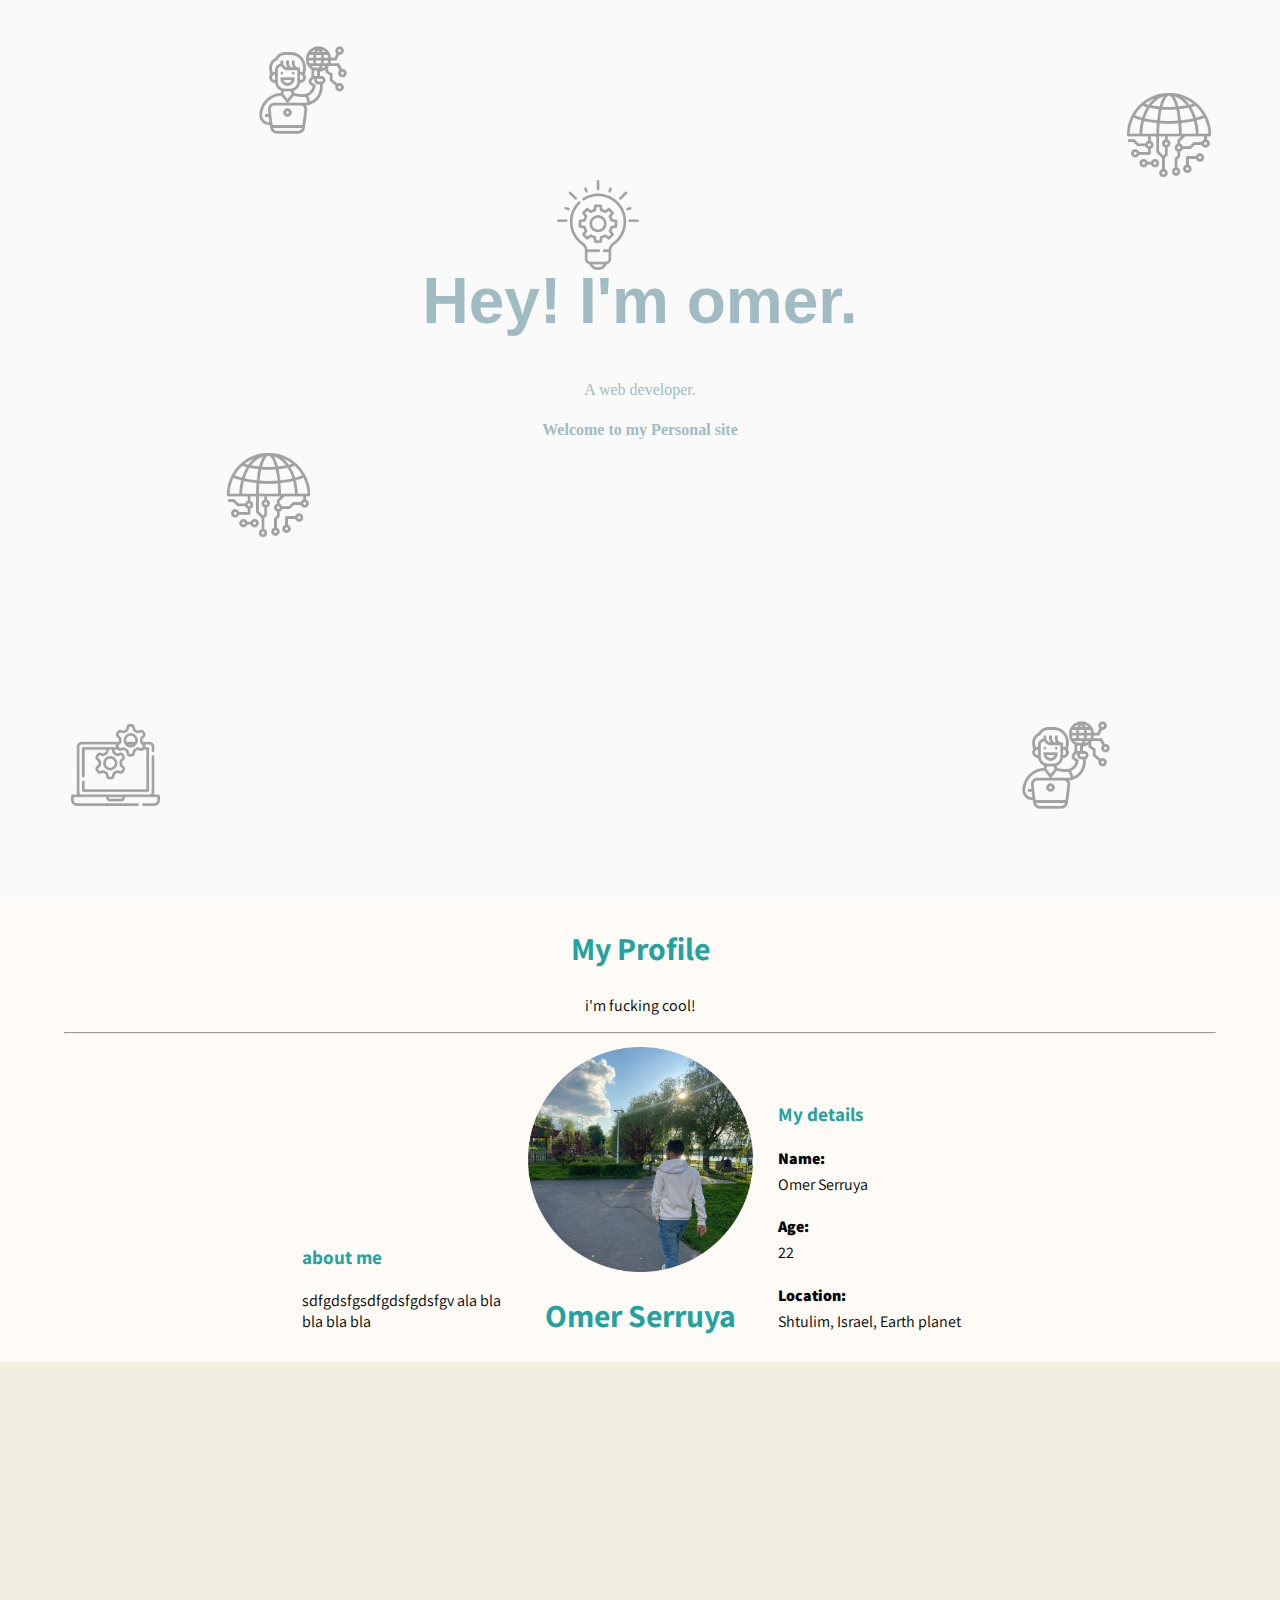
==== index.html @ 5d779fef "Add files via upload" ====
<html lang="he">
<head>
    <meta charset="UTF-8">
    <meta http-equiv="X-UA-Compatible" content="IE=edge">
    <meta name="viewport" content="width=device-width, initial-scale=1.0">
    <meta name="description" content="Omer Serruya; Full-Stack web devoloper. Let me tell about myself a little. You would see here my CV, and some works for impression.">
    <meta name="keywords" content="">
    <title>Omer Serruya's personal CV&works</title>
    <link rel="stylesheet" href="styles.css">
    <link rel="icon" href="icon.png">
    <link href='https://fonts.googleapis.com/css?family=Assistant' rel='stylesheet'>

</head>
<body>

    <div class="iter">
        <img class="icon" style="top:20%; left:15%;" src="icon/1.png">
        <img class="icon" style="top: 80%; right: 30%;" src="icon/2.png">
        <img class="icon" style="top: 10% ;left:45%;" src="icon/3.png">
        <img class="icon" style="top: 5% ;right:30%;" src="icon/4.png">
        <img class="icon" style="top: 50% ;right:40%;" src="icon/3.png">
        <img class="icon" style="top: 80% ;left:15%;" src="icon/4.png">
        <h1 class="wel">Hey! I'm omer.</h1>
        <p>A web developer.</p>
        <h4> Welcome to my Personal site</h4>
    
    </div>
    <div class="containerpro">
    <h2> My Profile</h2>
    <p>i'm fucking cool!</p>
    <hr>
    <div class="col">
        <h3>about me</h3>
        <P>sdfgdsfgsdfgdsfgdsfgv ala bla bla bla bla</P>
    </div>
    <div class="col1">
        
     <img id="profilepic" src="profile-modified.png" alt="Omer's profile image">
     <H1>Omer Serruya</H1>
 
    </div>
    <div class="col">
        <h3>My details</h3>
        <h4><b>Name:</b></h4>
        <p>Omer Serruya</p>
        <h4><b>Age:</b></h4>
        <p>22</p>
        <h4><b>Location:</b></h4>
        <p>Shtulim, Israel, Earth planet</p>
    </div>
</div>
<div class="cv">

</div>
</body>
</html>
---- styles.css ----
/************************ tags style *********************/

body{
    background-color:#fefaf6;
    margin: 0;
    font-family: 'Assistant';
}

 h2{
    color: #22A39F; 
    font-size: 2em;
 }

 h3{
    color: #22A39F; 
    font-size: 1.2em;
 }
 h4{
    font-size: 1em;
    margin-bottom: 0;
}
p{
    margin-top: 5px;
}


 /************************ class style *********************/
 
 .cv{
    background-color: #F3EFE0;
    font-family: "Papyrus", Fantasy;
    color:#A0BCC2 ;
    text-align: center;
    height: 100%;
    }

    .wel{
        font-family: "Bradley Hand ITC", sans-serif;
        font-size:  4em;
        padding-top: 10%;
        color: #A0BCC2; 
    }

    .iter{
        background-color: #fafafa;
        font-family: "Papyrus", Fantasy;
        color:#A0BCC2 ;
        text-align: center;
        height: 100%;
    }

    .containerpro{
        text-align: center;
        margin-left: 5%;
        margin-right: 5%;
    }

    .col{
        width: 200px;
        padding: 5px;
        height: auto;
        text-align: left;
        display: inline-block;
    }
    .col1{
        width: 250px;
        padding: 5px;
        height: auto;
        text-align: center;
        display: inline-block;
        color: #22A39F; 
    }
    .icon{
        display: inline-block;
        position: relative;
        width: 7%;
        height: auto;
    }

    /************************ id selector *********************/

#profilepic{
    width: auto;
    height: 25%;
}
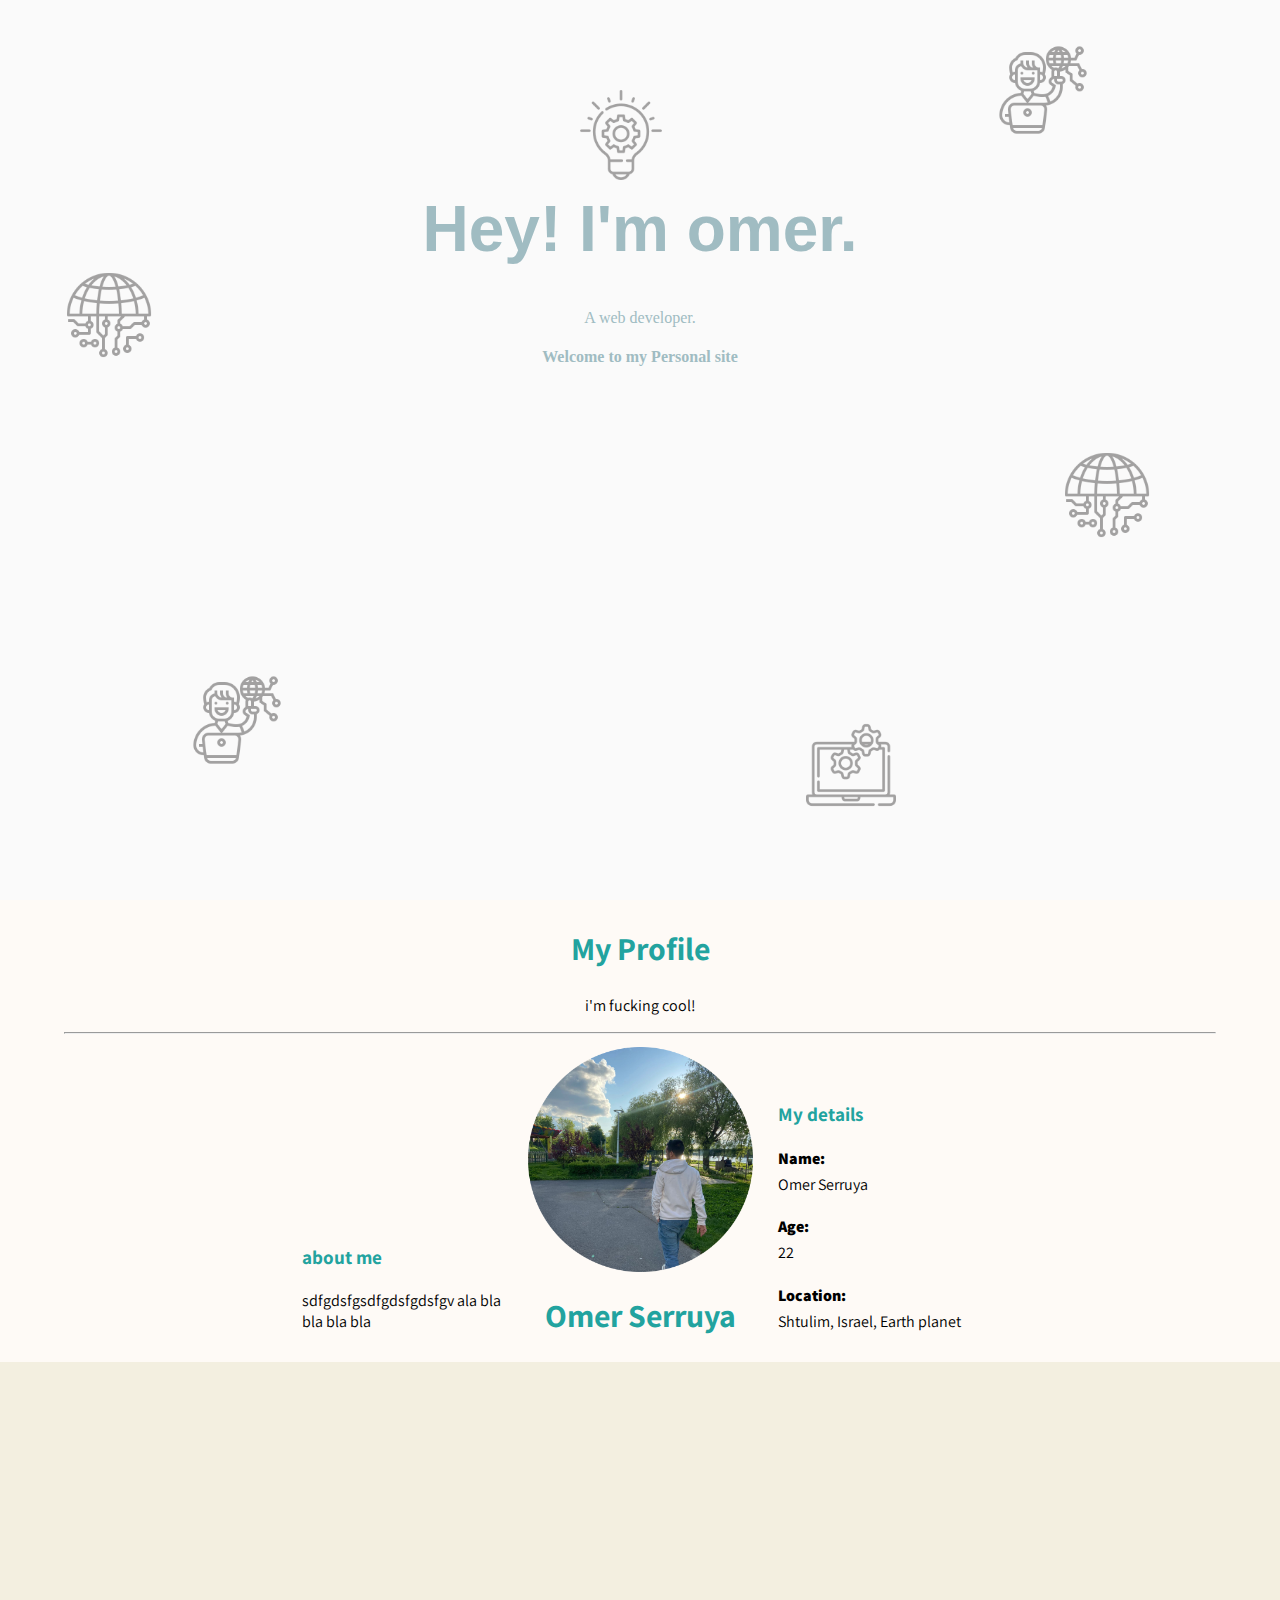
==== commit aa7716d7: "Add files via upload" ====
--- a/index.html
+++ b/index.html
@@ -14,12 +14,12 @@
 <body>
 
     <div class="iter">
-        <img class="icon" style="top:20%; left:15%;" src="icon/1.png">
+        <img class="icon" style="top:10%; left:45%;" src="icon/1.png">
         <img class="icon" style="top: 80%; right: 30%;" src="icon/2.png">
-        <img class="icon" style="top: 10% ;left:45%;" src="icon/3.png">
-        <img class="icon" style="top: 5% ;right:30%;" src="icon/4.png">
-        <img class="icon" style="top: 50% ;right:40%;" src="icon/3.png">
-        <img class="icon" style="top: 80% ;left:15%;" src="icon/4.png">
+        <img class="icon" style="top: 30% ;left:5%;" src="icon/3.png">
+        <img class="icon" style="top: 5% ;right:15%;" src="icon/4.png">
+        <img class="icon" style="top: 50% ;right:10%;" src="icon/3.png">
+        <img class="icon" style="top: 75% ;left:15%;" src="icon/4.png">
         <h1 class="wel">Hey! I'm omer.</h1>
         <p>A web developer.</p>
         <h4> Welcome to my Personal site</h4>
--- a/styles.css
+++ b/styles.css
@@ -37,7 +37,7 @@
     .wel{
         font-family: "Bradley Hand ITC", sans-serif;
         font-size:  4em;
-        padding-top: 10%;
+        padding-top: 15%;
         color: #A0BCC2; 
     }
 
@@ -72,7 +72,7 @@
     }
     .icon{
         display: inline-block;
-        position: relative;
+        position: absolute;
         width: 7%;
         height: auto;
     }
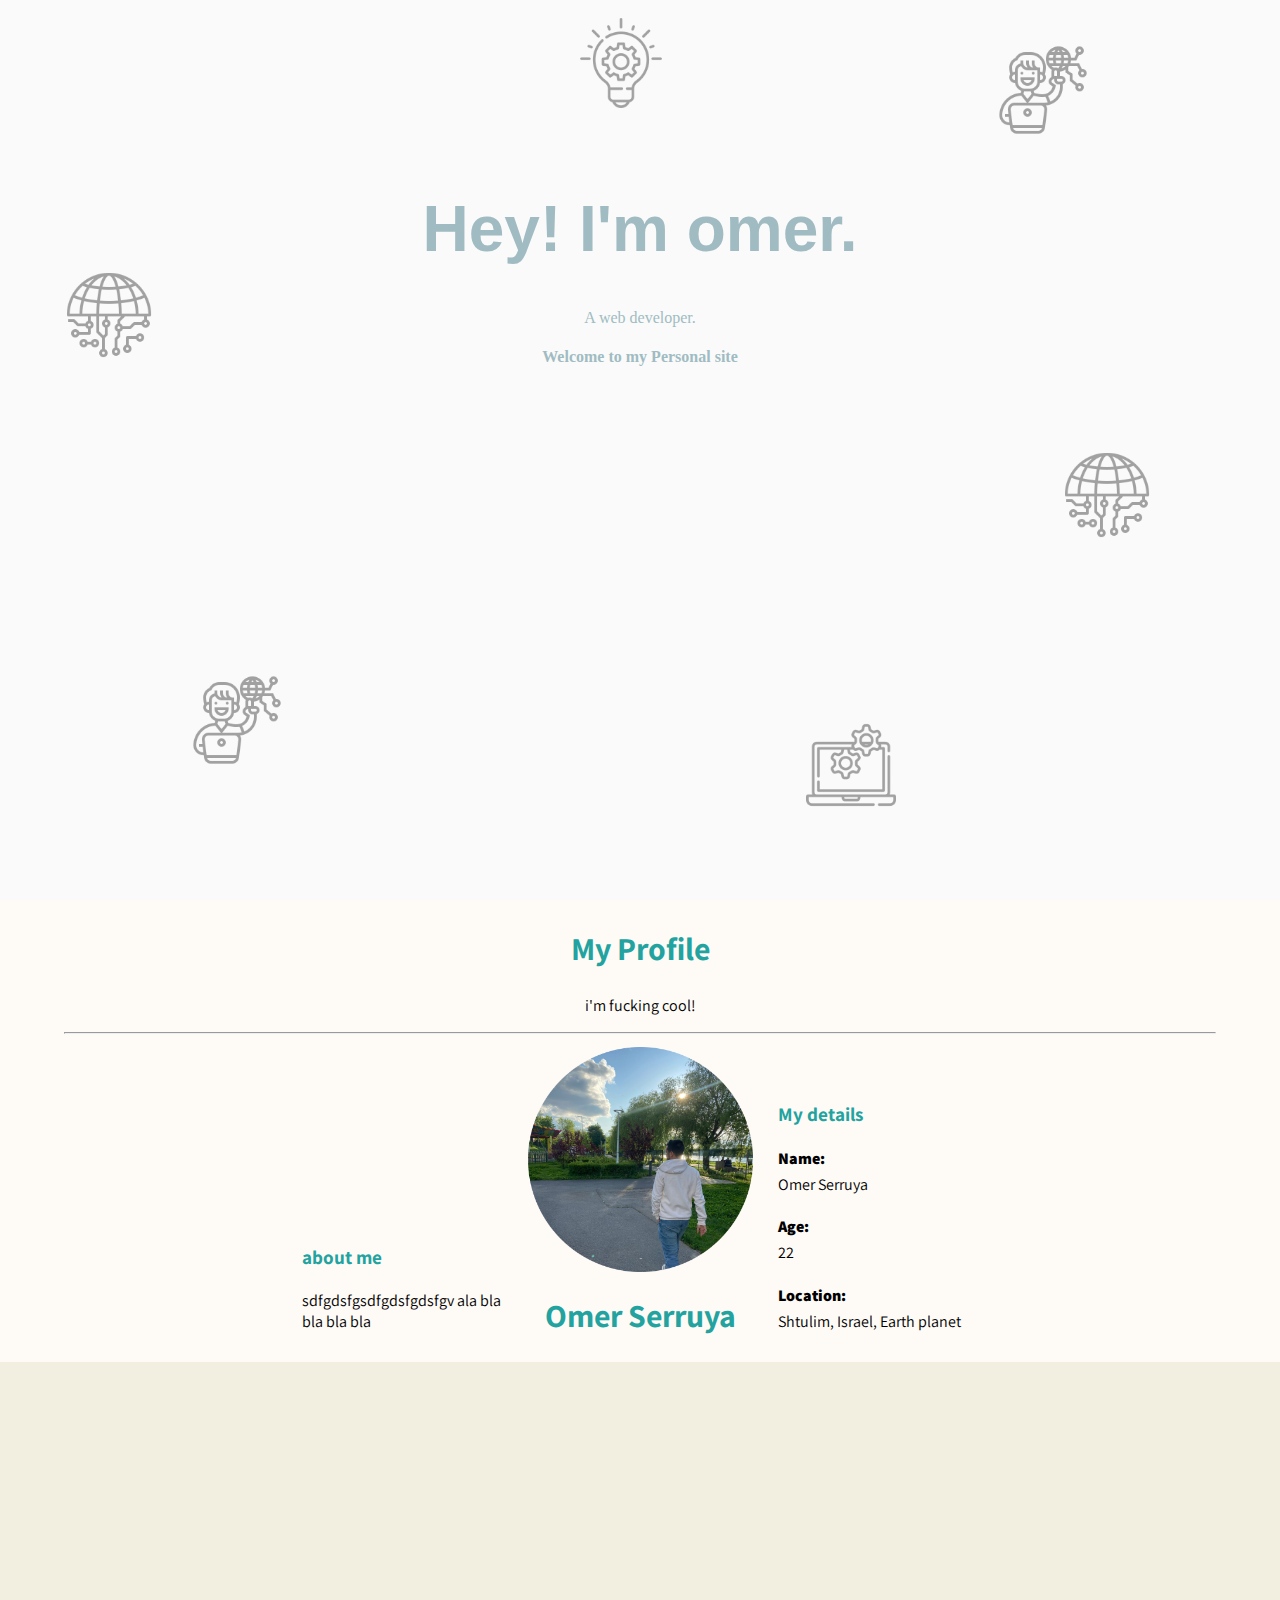
==== commit e8b31483: "Add files via upload" ====
--- a/index.html
+++ b/index.html
@@ -14,7 +14,7 @@
 <body>
 
     <div class="iter">
-        <img class="icon" style="top:10%; left:45%;" src="icon/1.png">
+        <img class="icon" style="top: 2%; left:45%;" src="icon/1.png">
         <img class="icon" style="top: 80%; right: 30%;" src="icon/2.png">
         <img class="icon" style="top: 30% ;left:5%;" src="icon/3.png">
         <img class="icon" style="top: 5% ;right:15%;" src="icon/4.png">
--- a/styles.css
+++ b/styles.css
@@ -75,6 +75,7 @@
         position: absolute;
         width: 7%;
         height: auto;
+        min-width: 45px;
     }
 
     /************************ id selector *********************/
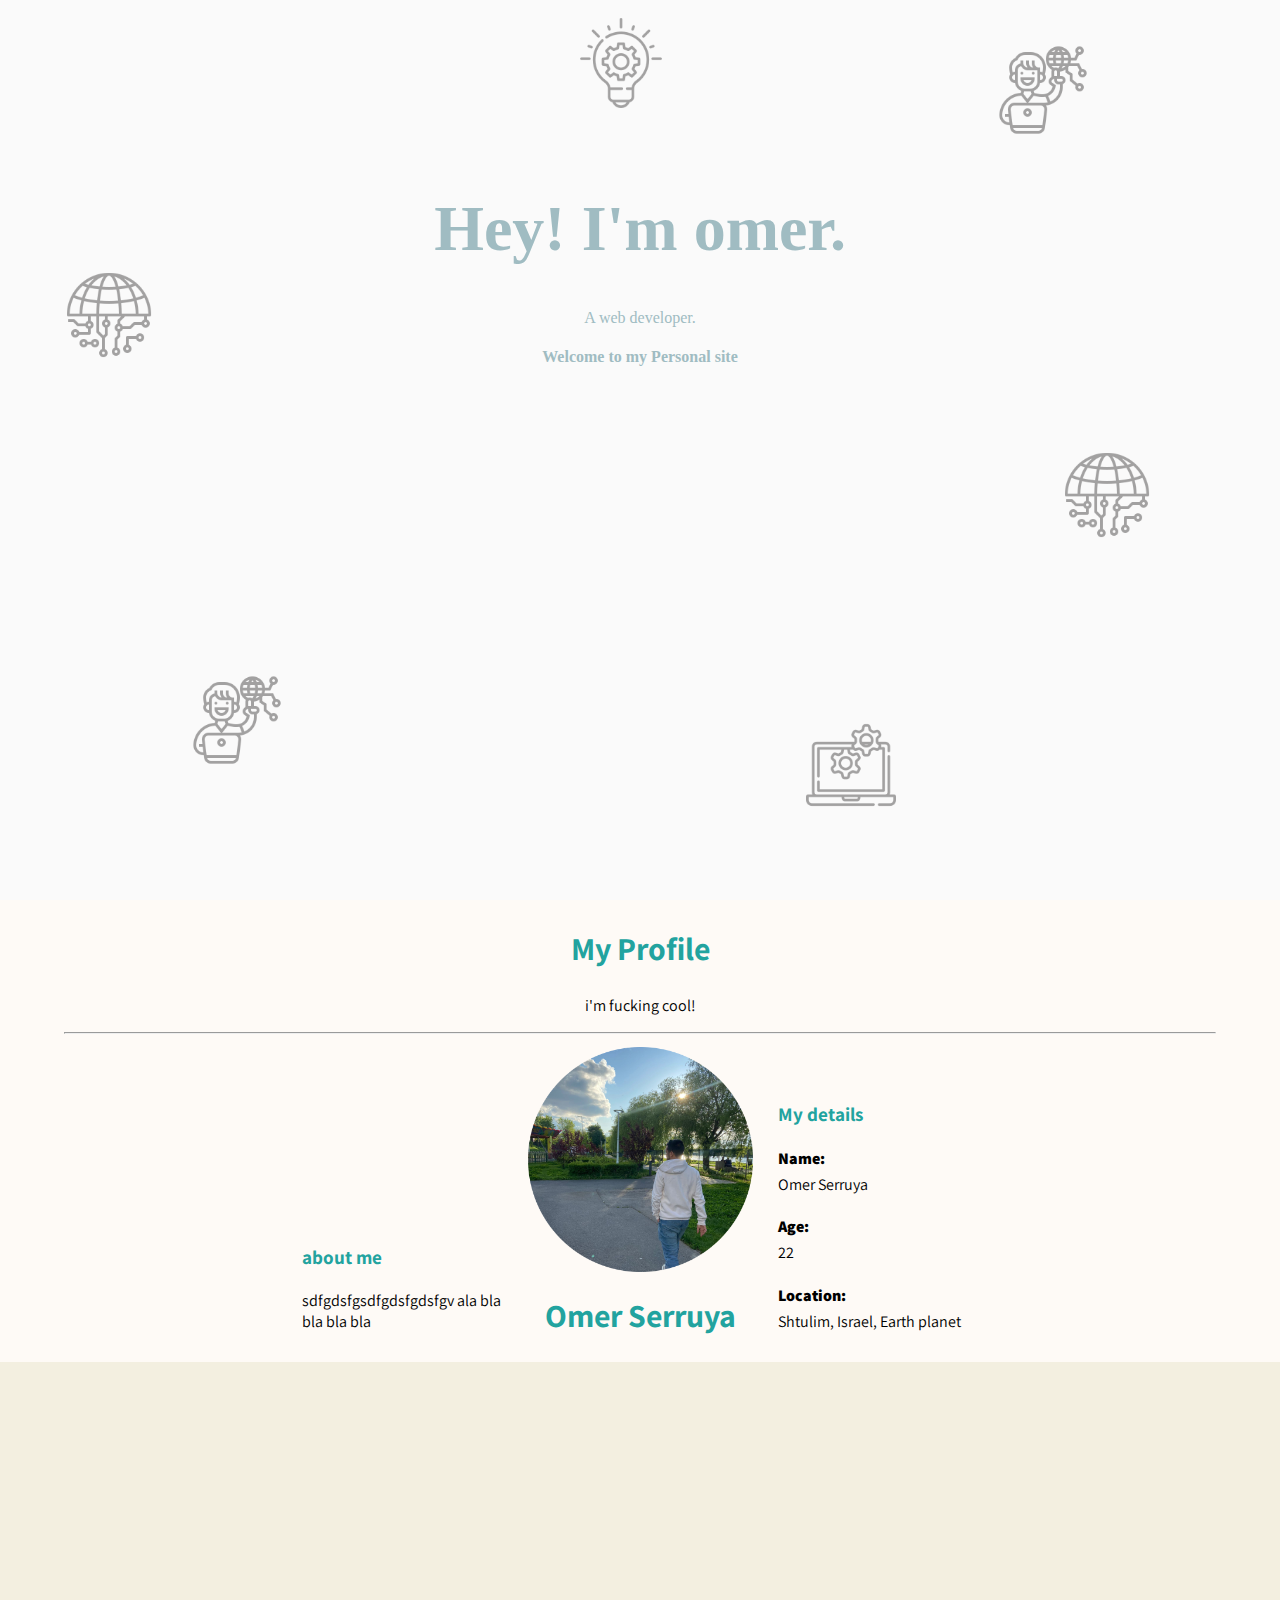
==== commit 6e408fb2: "Add files via upload" ====
--- a/index.html
+++ b/index.html
@@ -7,7 +7,7 @@
     <meta name="keywords" content="">
     <title>Omer Serruya's personal CV&works</title>
     <link rel="stylesheet" href="styles.css">
-    <link rel="icon" href="icon.png">
+    <link rel="icon" href="icon.png" type="image/x-icon">
     <link href='https://fonts.googleapis.com/css?family=Assistant' rel='stylesheet'>
 
 </head>
--- a/styles.css
+++ b/styles.css
@@ -35,7 +35,7 @@
     }
 
     .wel{
-        font-family: "Bradley Hand ITC", sans-serif;
+        font-family: Bradley Hand ITC;
         font-size:  4em;
         padding-top: 15%;
         color: #A0BCC2; 
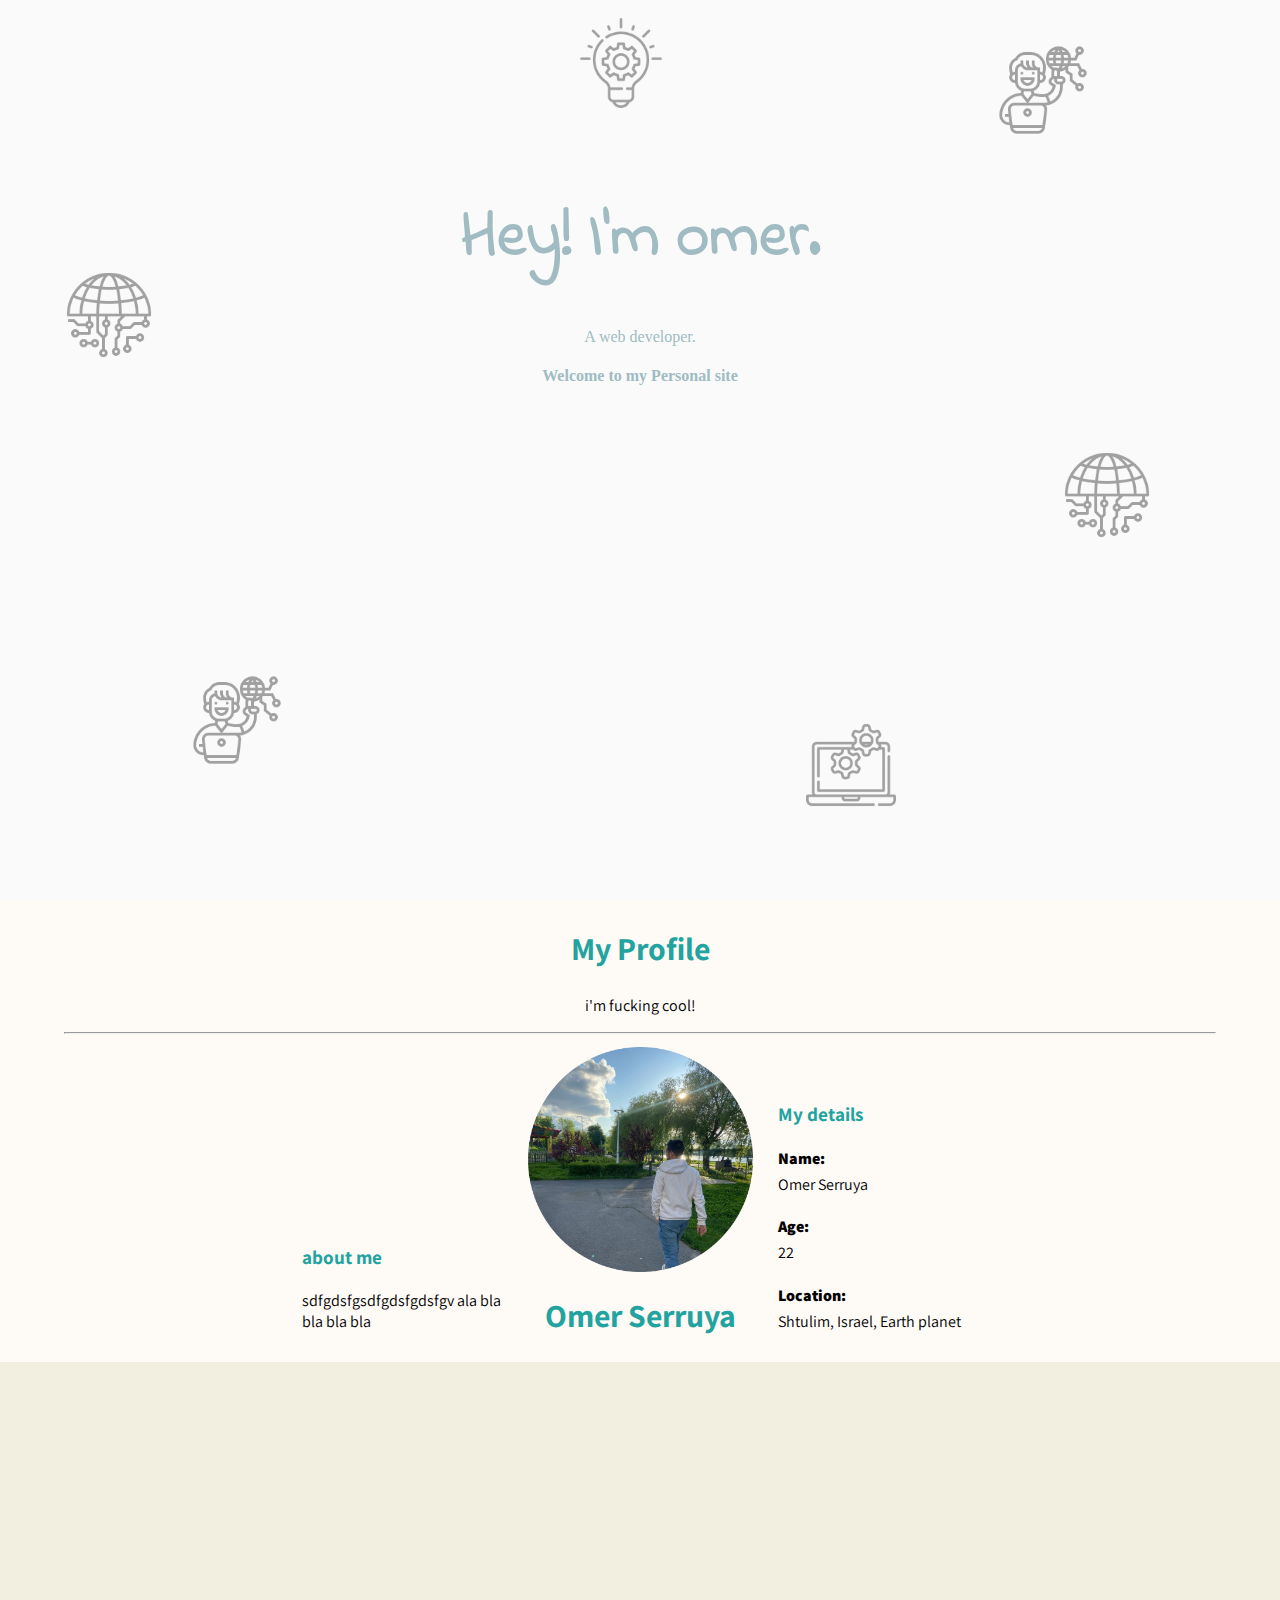
==== commit ed2f822d: "Add files via upload" ====
--- a/index.html
+++ b/index.html
@@ -9,6 +9,8 @@
     <link rel="stylesheet" href="styles.css">
     <link rel="icon" href="icon.png" type="image/x-icon">
     <link href='https://fonts.googleapis.com/css?family=Assistant' rel='stylesheet'>
+    <link href='https://fonts.googleapis.com/css?family=Indie Flower' rel='stylesheet'>
+
 
 </head>
 <body>
--- a/styles.css
+++ b/styles.css
@@ -35,7 +35,7 @@
     }
 
     .wel{
-        font-family: Bradley Hand ITC;
+        font-family: Indie Flower;
         font-size:  4em;
         padding-top: 15%;
         color: #A0BCC2; 
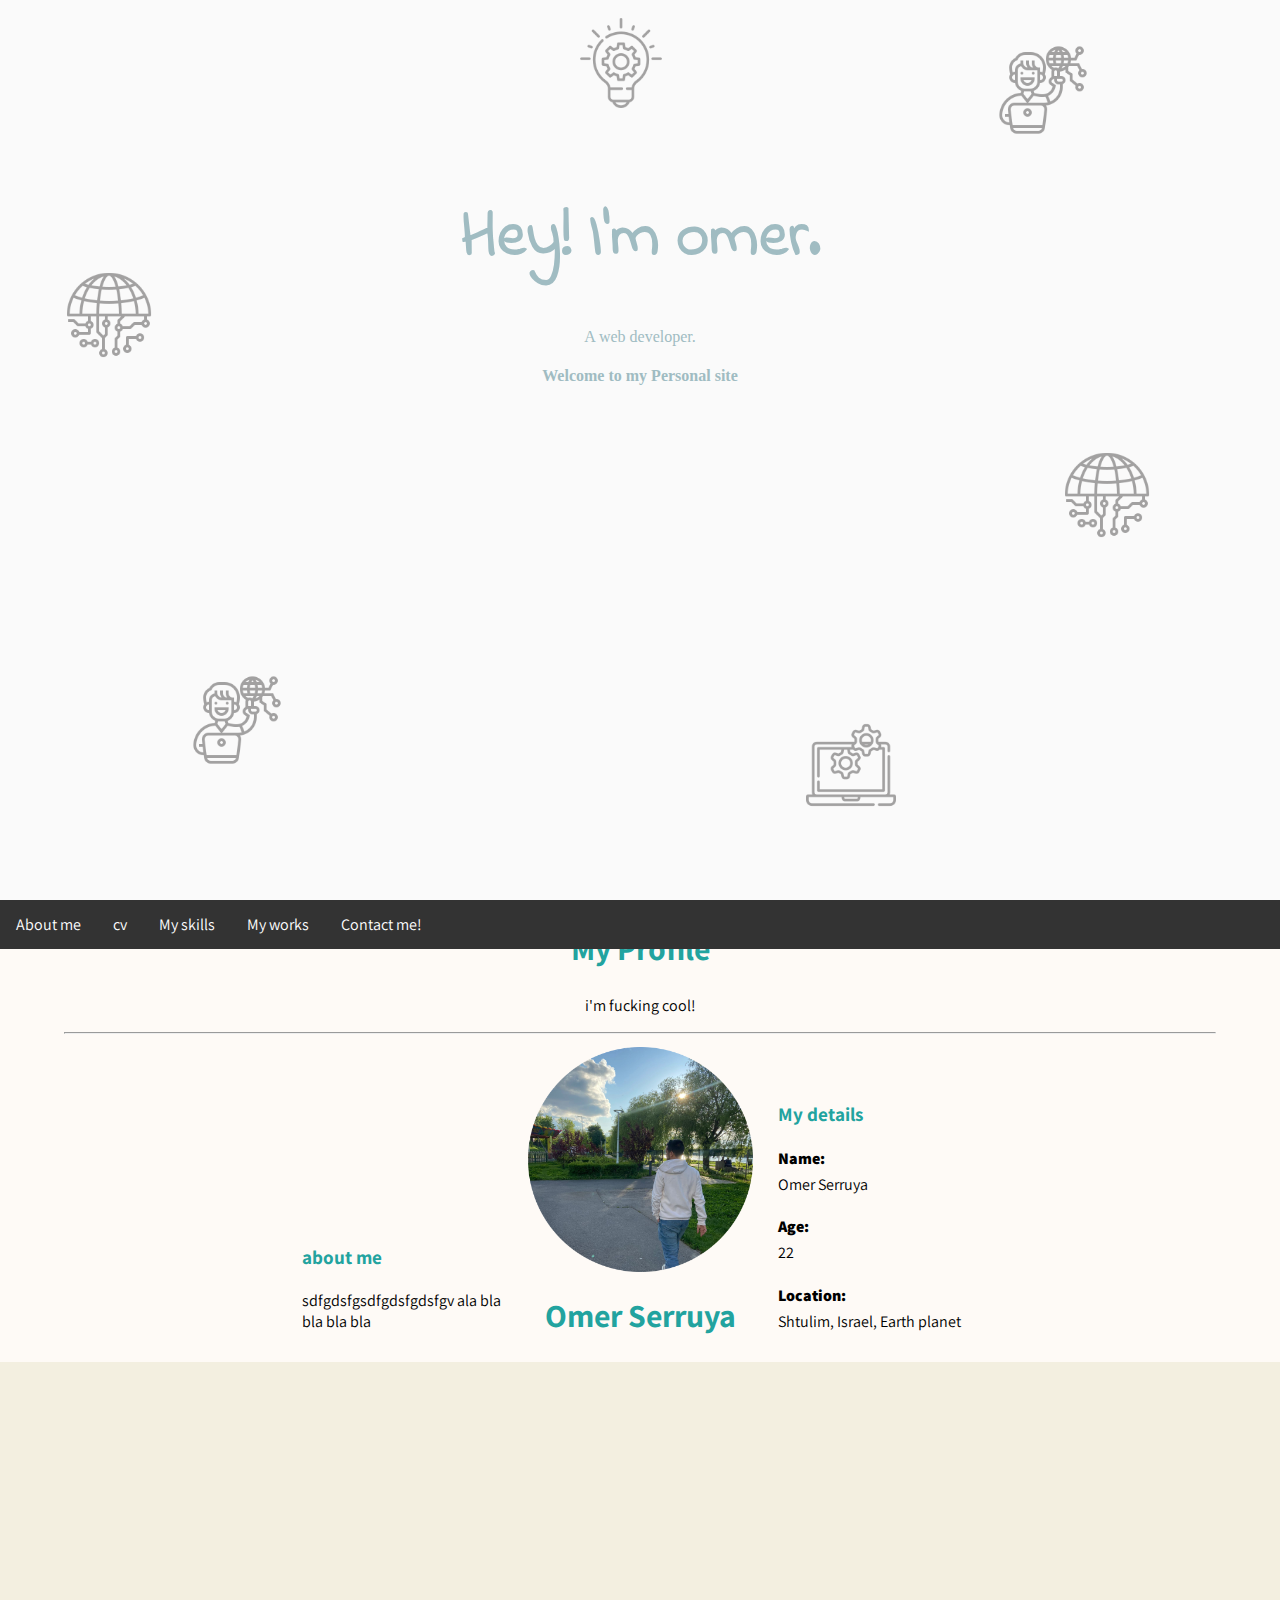
==== commit 605dd01d: "upgrade" ====
--- a/index.html
+++ b/index.html
@@ -9,11 +9,23 @@
     <link rel="stylesheet" href="styles.css">
     <link rel="icon" href="icon.png" type="image/x-icon">
     <link href='https://fonts.googleapis.com/css?family=Assistant' rel='stylesheet'>
-    <link href='https://fonts.googleapis.com/css?family=Indie Flower' rel='stylesheet'>
+    <link rel="preconnect" href="https://fonts.googleapis.com">
+    <link rel="preconnect" href="https://fonts.gstatic.com" crossorigin>
+    <link href="https://fonts.googleapis.com/css2?family=Indie+Flower&display=swap" rel="stylesheet">
+
 
 
 </head>
 <body>
+<div class="navdiv">
+        <ul class="nav">
+            <li class="navbar"><a class="nava" href="#about">About me</a></li>
+            <li class="navbar"><a class="nava" href="#cv">cv</a></li>
+            <li class="navbar"><a class="nava" href="#skils">My skills</a></li>
+            <li class="navbar"><a class="nava" href="#works">My works</a></li>
+            <li class="navbar"><a class="nava" href="#contact">Contact me!</a></li>
+        </ul>
+    </div>
 
     <div class="iter">
         <img class="icon" style="top: 2%; left:45%;" src="icon/1.png">
@@ -27,7 +39,10 @@
         <h4> Welcome to my Personal site</h4>
     
     </div>
-    <div class="containerpro">
+
+    
+
+    <div id="about" class="containerpro">
     <h2> My Profile</h2>
     <p>i'm fucking cool!</p>
     <hr>
@@ -51,7 +66,7 @@
         <p>Shtulim, Israel, Earth planet</p>
     </div>
 </div>
-<div class="cv">
+<div id="cv" class="cv">
 
 </div>
 </body>
--- a/styles.css
+++ b/styles.css
@@ -35,7 +35,7 @@
     }
 
     .wel{
-        font-family: Indie Flower;
+        font-family: 'Indie Flower', cursive;
         font-size:  4em;
         padding-top: 15%;
         color: #A0BCC2; 
@@ -78,6 +78,36 @@
         min-width: 45px;
     }
 
+    .navdiv{
+        position: fixed;
+        top: 100%;
+        width: 100%;
+    }
+
+    .nav{
+        list-style-type: none;
+        margin: 0;
+        padding: 0;
+        overflow: hidden;
+        background-color: #333 ;
+    }
+
+    .navbar{
+        float: left;
+        }
+
+    .nava{
+        display: block;
+        color: white;
+        text-align: center;
+        padding: 14px 16px;
+        text-decoration: none; 
+    }
+
+    .nava:hover{
+        background-color: #111;
+    }
+
     /************************ id selector *********************/
 
 #profilepic{
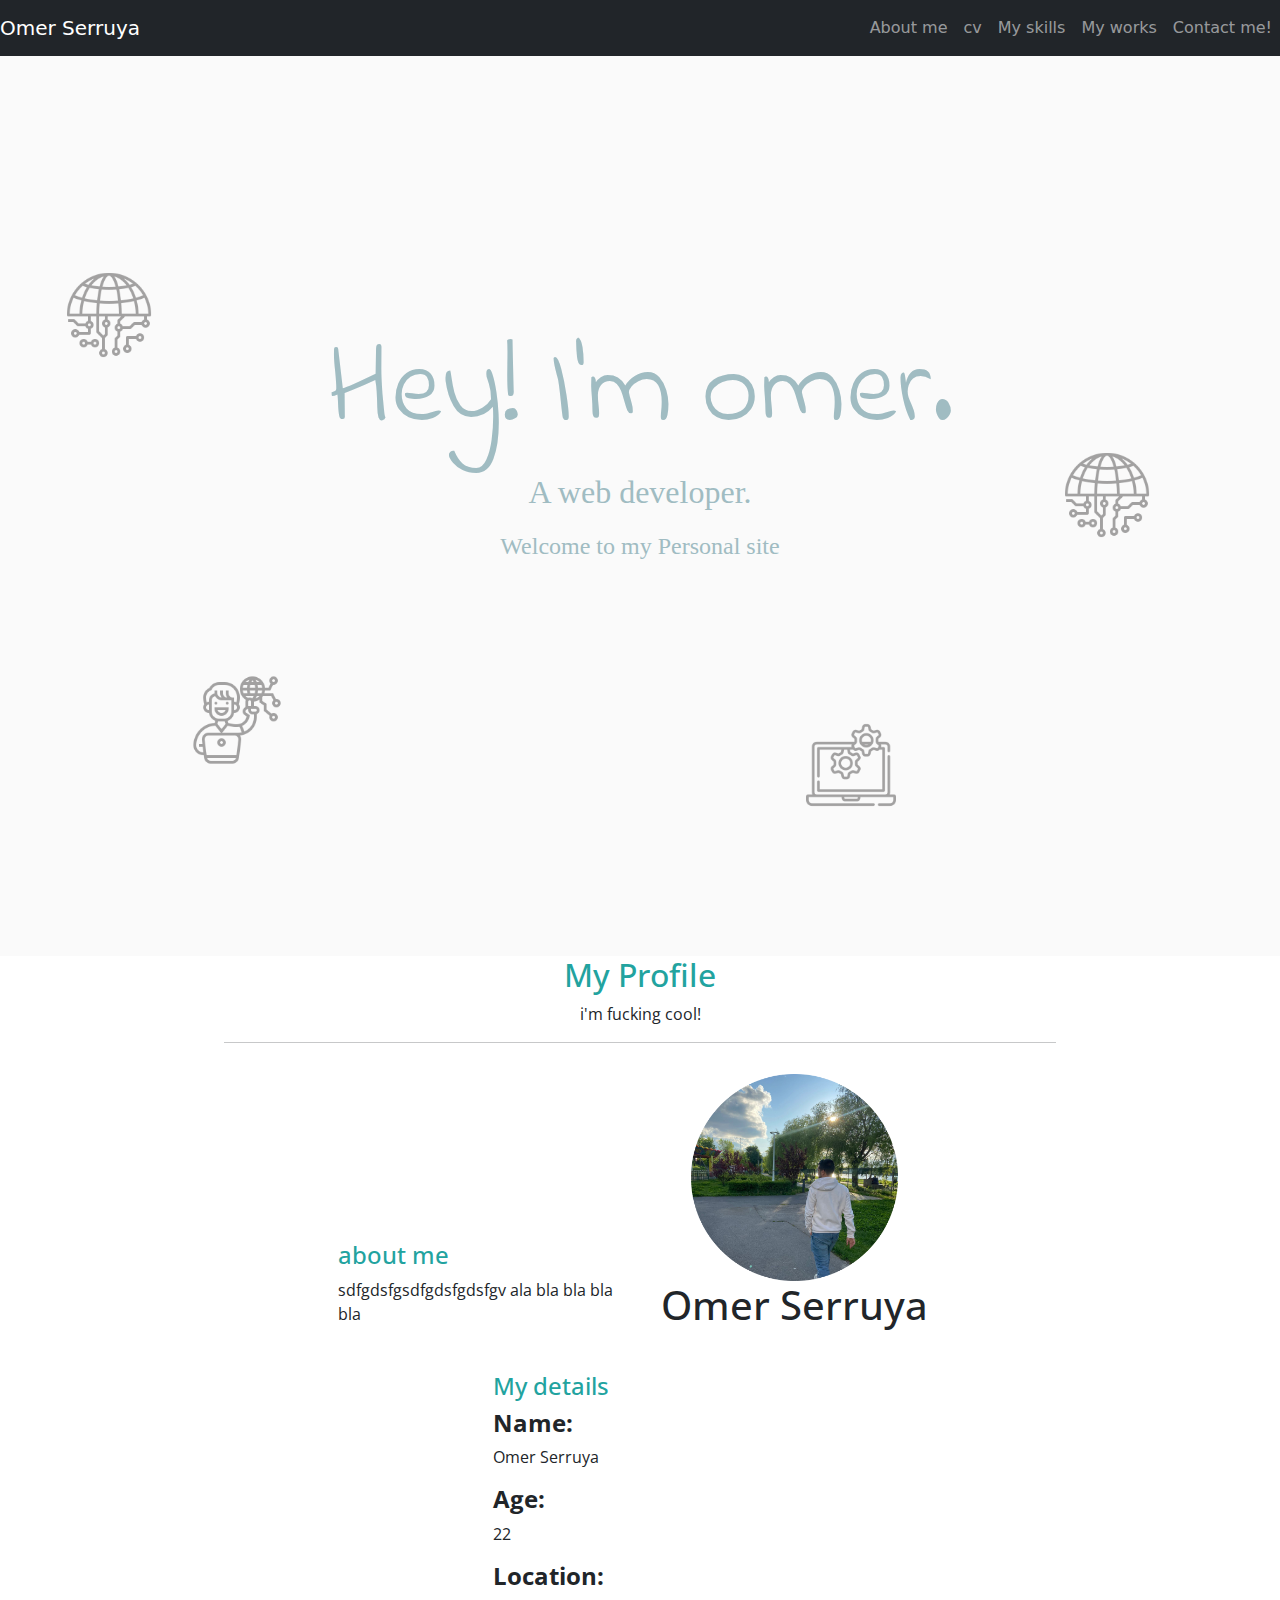
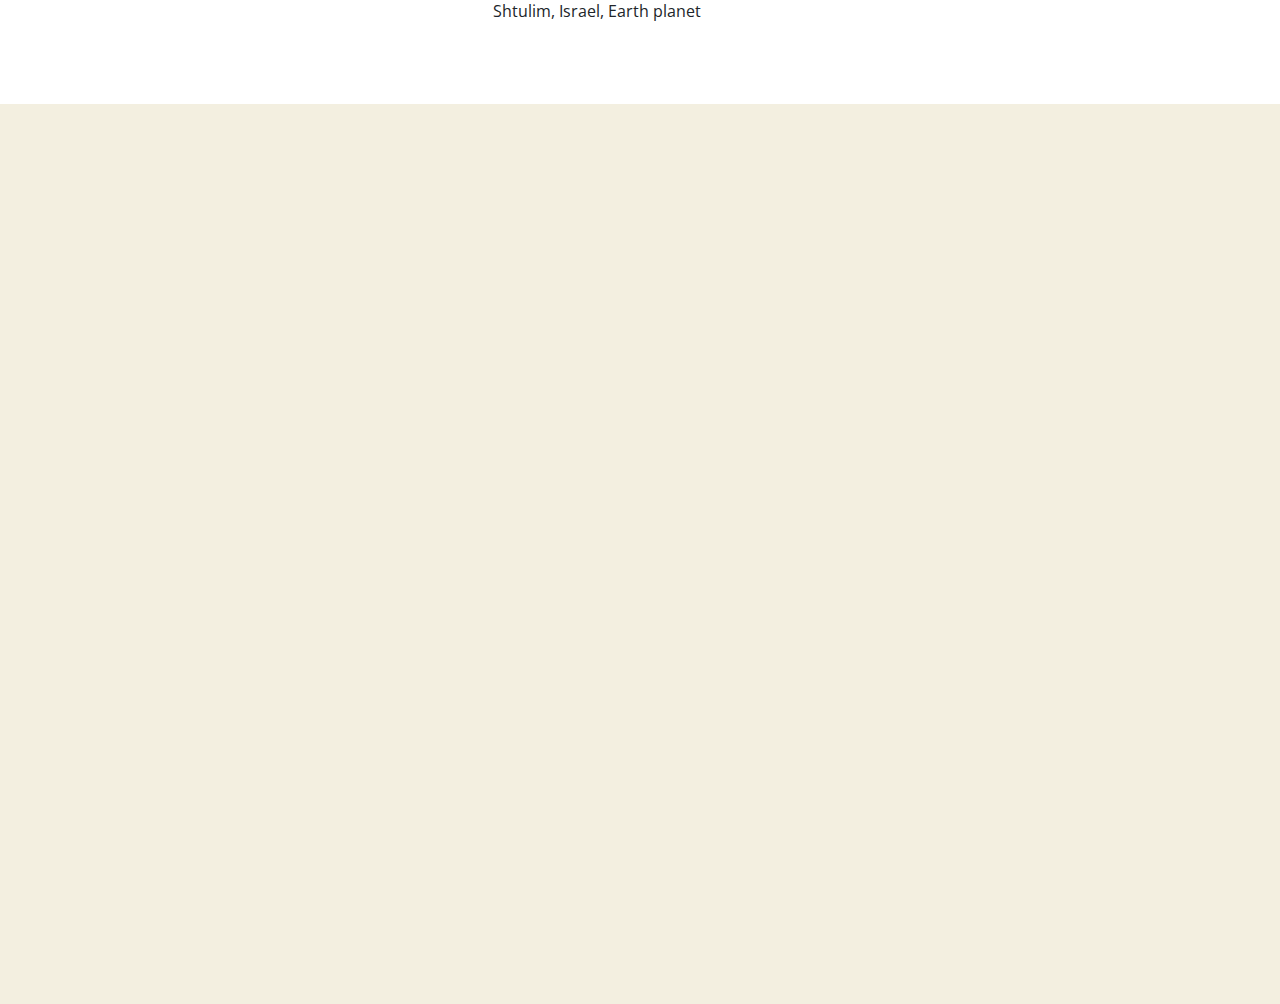
==== commit dd4c92c6: "Add files via upload" ====
--- a/index.html
+++ b/index.html
@@ -1,73 +1,96 @@
+<!DOCTYPE html>
 <html lang="he">
 <head>
     <meta charset="UTF-8">
     <meta http-equiv="X-UA-Compatible" content="IE=edge">
+
     <meta name="viewport" content="width=device-width, initial-scale=1.0">
     <meta name="description" content="Omer Serruya; Full-Stack web devoloper. Let me tell about myself a little. You would see here my CV, and some works for impression.">
     <meta name="keywords" content="">
-    <title>Omer Serruya's personal CV&works</title>
-    <link rel="stylesheet" href="styles.css">
-    <link rel="icon" href="icon.png" type="image/x-icon">
+    <title>Omer Serruya's personal CV&Projects</title>
+
+    <link rel="stylesheet" href="style/stylesheet.css">
+    <link rel="icon" href="logo/logo.png" type="image/x-icon">
     <link href='https://fonts.googleapis.com/css?family=Assistant' rel='stylesheet'>
     <link rel="preconnect" href="https://fonts.googleapis.com">
     <link rel="preconnect" href="https://fonts.gstatic.com" crossorigin>
     <link href="https://fonts.googleapis.com/css2?family=Indie+Flower&display=swap" rel="stylesheet">
+    <link href="http://fonts.googleapis.com/css?family=Open+Sans:300,600,700" rel="stylesheet" type="text/css">
+    <link rel="stylesheet" href="https://cdn.jsdelivr.net/npm/bootstrap@5.2.0-beta1/dist/css/bootstrap.min.css
+    ">
+</head>
 
+<body>
+    <nav class="navbar navbar-expand-md navbar-dark bg-dark ">
+        <a class="navbar-brand">Omer Serruya</a>
+        <button class="navbar-toggler" type="button" data-bs-toggle="collapse" data-bs-target="#navbarTogglerDemo01" aria-controls="navbarTogglerDemo01" aria-expanded="false" aria-label="Toggle navigation">
+            <span class="navbar-toggler-icon"></span>
+        </button>
+        <div class="collapse navbar-collapse">
+            <ul class="navbar-nav ms-auto">
+                <li class="nav-item"><a class="nav-link" href="#about">About me</a></li>
+                <li class="nav-item"><a class="nav-link" href="#cv">cv</a></li>
+                <li class="nav-item"><a class="nav-link" href="#skils">My skills</a></li>
+                <li class="nav-item"><a class="nav-link" href="#works">My works</a></li>
+                <li class="nav-item"><a class="nav-link" href="#contact">Contact me!</a></li>
+            </ul>
+        </div>
+    </nav>
 
+    <div class="introstyle" id="intro" >
+        <img class="icon" style="top: 80%; right: 30%;" src="icons/2.png">
+        <img class="icon" style="top: 30% ;left:5%;" src="icons/3.png">
+        <img class="icon" style="top: 50% ;right:10%;" src="icons/3.png">
+        <img class="icon" style="top: 75% ;left:15%;" src="icons/4.png">
 
-</head>
-<body>
-<div class="navdiv">
-        <ul class="nav">
-            <li class="navbar"><a class="nava" href="#about">About me</a></li>
-            <li class="navbar"><a class="nava" href="#cv">cv</a></li>
-            <li class="navbar"><a class="nava" href="#skils">My skills</a></li>
-            <li class="navbar"><a class="nava" href="#works">My works</a></li>
-            <li class="navbar"><a class="nava" href="#contact">Contact me!</a></li>
-        </ul>
+        <div class="intext">
+            <h1>Hey! I'm omer.</h1>
+            <p>A web developer.</p>
+            <h4> Welcome to my Personal site</h4>  
+        </div>
+        
     </div>
 
-    <div class="iter">
-        <img class="icon" style="top: 2%; left:45%;" src="icon/1.png">
-        <img class="icon" style="top: 80%; right: 30%;" src="icon/2.png">
-        <img class="icon" style="top: 30% ;left:5%;" src="icon/3.png">
-        <img class="icon" style="top: 5% ;right:15%;" src="icon/4.png">
-        <img class="icon" style="top: 50% ;right:10%;" src="icon/3.png">
-        <img class="icon" style="top: 75% ;left:15%;" src="icon/4.png">
-        <h1 class="wel">Hey! I'm omer.</h1>
-        <p>A web developer.</p>
-        <h4> Welcome to my Personal site</h4>
-    
+    <div class="aboutstyle" id="about">
+        <h2> My Profile</h2>
+        <p>i'm fucking cool!</p>
+        <hr>
+        <div class="col">
+            <h3>about me</h3>
+            <P>sdfgdsfgsdfgdsfgdsfgv ala bla bla bla bla</P>
+        </div>
+        <div class="col">
+            
+         <img class="profilepic" src="profile/profile.png" alt="Omer's profile image">
+         <H1  style="text-align: center;">Omer Serruya</H1>
+     
+        </div>
+        <div class="col">
+            <h3>My details</h3>
+            <h4><b>Name:</b></h4>
+            <p>Omer Serruya</p>
+            <h4><b>Age:</b></h4>
+            <p>22</p>
+            <h4><b>Location:</b></h4>
+            <p>Shtulim, Israel, Earth planet</p>
+        </div>
+
     </div>
 
+    <div class="cvstyle" id="cv">
+
+    </div>
     
+    <div class="projectsstyle" id="projects">
 
-    <div id="about" class="containerpro">
-    <h2> My Profile</h2>
-    <p>i'm fucking cool!</p>
-    <hr>
-    <div class="col">
-        <h3>about me</h3>
-        <P>sdfgdsfgsdfgdsfgdsfgv ala bla bla bla bla</P>
     </div>
-    <div class="col1">
-        
-     <img id="profilepic" src="profile-modified.png" alt="Omer's profile image">
-     <H1>Omer Serruya</H1>
- 
+
+    <div class="contactstyle" id="contact">
+
     </div>
-    <div class="col">
-        <h3>My details</h3>
-        <h4><b>Name:</b></h4>
-        <p>Omer Serruya</p>
-        <h4><b>Age:</b></h4>
-        <p>22</p>
-        <h4><b>Location:</b></h4>
-        <p>Shtulim, Israel, Earth planet</p>
+
+    <div class="copyright" id="CR">
+
     </div>
-</div>
-<div id="cv" class="cv">
-
-</div>
 </body>
-</html>
+</html>--- a/style/stylesheet.css
+++ b/style/stylesheet.css
@@ -0,0 +1,81 @@
+/************************ tags style *********************/
+html,body{
+    margin:0;
+    padding:0;
+    height:100%
+}
+
+/************************ class style *********************/
+.introstyle{
+    background-color: #fafafa;
+    height: 100%; 
+
+}
+
+.intext{
+    margin: auto;
+    padding-top: 30vh ;
+    font-family: "Papyrus", Fantasy;
+    color:#A0BCC2 ;
+    width: 50%;
+    min-width: 700px;
+    text-align: center;
+    font-size: 2rem;
+}
+
+.intext h1{
+    font-family: 'Indie Flower', cursive;
+    margin-top: 0;
+    font-size: 7rem;
+}
+
+.icon{
+    display: inline-block;
+    position: absolute;
+    width: 7%;
+    height: auto;
+    min-width: 45px;
+}
+
+.aboutstyle{
+    text-align: center;
+    margin: auto;
+    font-family: 'Open Sans', sans-serif !important;
+    width: 65%;
+    min-width: 600px;
+    padding-bottom: 50px;
+}
+
+.profilepic{
+    width: 70%;
+    margin: auto;
+    display: block;
+}
+
+.col{
+    width: 30%;
+    min-width: 305px;
+    padding:15px 5px;
+    height: 100%;
+    text-align: left;
+    display: inline-block;
+    margin: auto;
+}
+
+.aboutstyle h2{
+    color: #22A39F; 
+    font-size: 2rem;
+}
+
+.aboutstyle h3{
+    color: #22A39F; 
+    font-size: 1.5rem;
+}
+
+.cvstyle{
+    background-color: #F3EFE0;
+    font-family: 'Open Sans', sans-serif !important;
+    color:#A0BCC2 ;
+    text-align: center;
+    height: 100%;
+    }
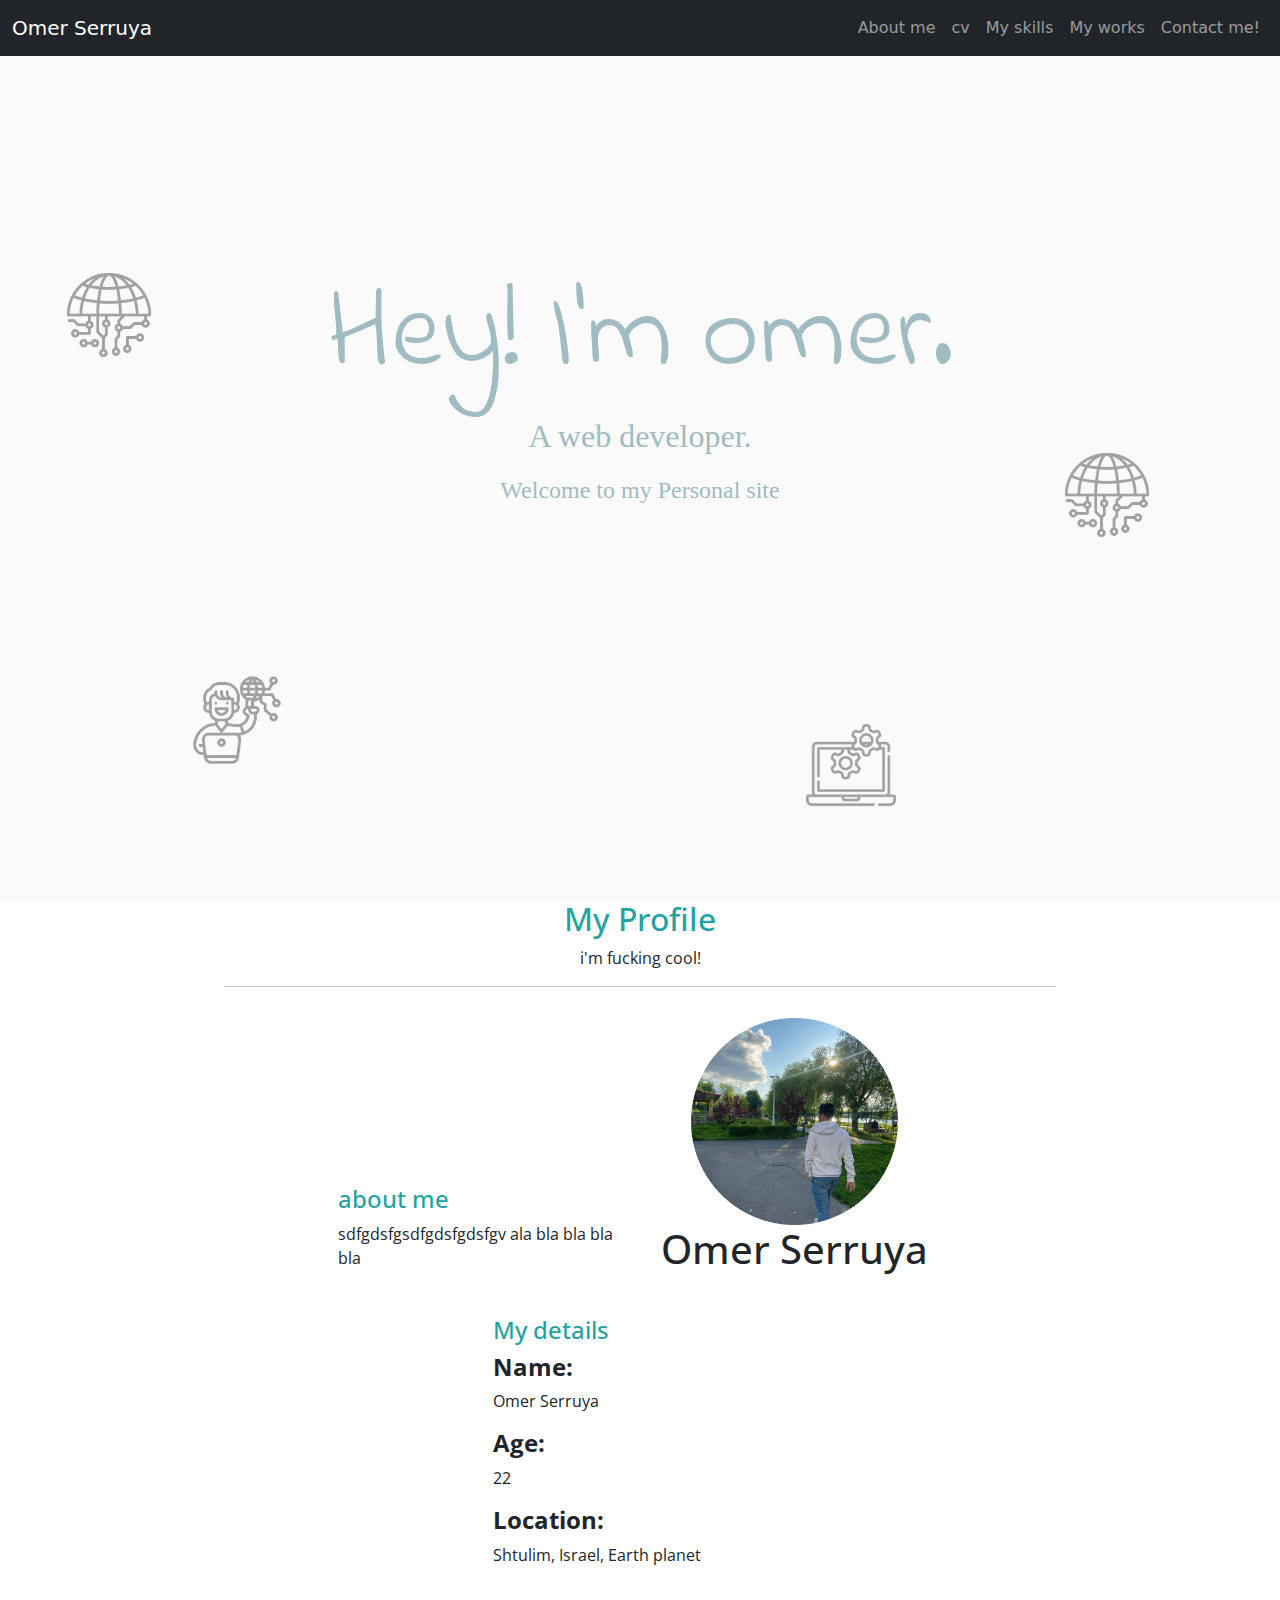
==== commit 9687a993: "UPDATE with ther correct link for JS - fixed navbar boostrap" ====
--- a/index.html
+++ b/index.html
@@ -16,26 +16,12 @@
     <link rel="preconnect" href="https://fonts.gstatic.com" crossorigin>
     <link href="https://fonts.googleapis.com/css2?family=Indie+Flower&display=swap" rel="stylesheet">
     <link href="http://fonts.googleapis.com/css?family=Open+Sans:300,600,700" rel="stylesheet" type="text/css">
-    <link rel="stylesheet" href="https://cdn.jsdelivr.net/npm/bootstrap@5.2.0-beta1/dist/css/bootstrap.min.css
-    ">
+    <link rel="stylesheet" href="https://cdn.jsdelivr.net/npm/bootstrap@5.2.0-beta1/dist/css/bootstrap.min.css">
+    <script src="https://cdn.jsdelivr.net/npm/@popperjs/core@2.11.5/dist/umd/popper.min.js" integrity="sha384-Xe+8cL9oJa6tN/veChSP7q+mnSPaj5Bcu9mPX5F5xIGE0DVittaqT5lorf0EI7Vk" crossorigin="anonymous"></script>
+<script src="https://cdn.jsdelivr.net/npm/bootstrap@5.2.0-beta1/dist/js/bootstrap.min.js" integrity="sha384-kjU+l4N0Yf4ZOJErLsIcvOU2qSb74wXpOhqTvwVx3OElZRweTnQ6d31fXEoRD1Jy" crossorigin="anonymous"></script>
 </head>
 
 <body>
-    <nav class="navbar navbar-expand-md navbar-dark bg-dark ">
-        <a class="navbar-brand">Omer Serruya</a>
-        <button class="navbar-toggler" type="button" data-bs-toggle="collapse" data-bs-target="#navbarTogglerDemo01" aria-controls="navbarTogglerDemo01" aria-expanded="false" aria-label="Toggle navigation">
-            <span class="navbar-toggler-icon"></span>
-        </button>
-        <div class="collapse navbar-collapse">
-            <ul class="navbar-nav ms-auto">
-                <li class="nav-item"><a class="nav-link" href="#about">About me</a></li>
-                <li class="nav-item"><a class="nav-link" href="#cv">cv</a></li>
-                <li class="nav-item"><a class="nav-link" href="#skils">My skills</a></li>
-                <li class="nav-item"><a class="nav-link" href="#works">My works</a></li>
-                <li class="nav-item"><a class="nav-link" href="#contact">Contact me!</a></li>
-            </ul>
-        </div>
-    </nav>
 
     <div class="introstyle" id="intro" >
         <img class="icon" style="top: 80%; right: 30%;" src="icons/2.png">
@@ -50,6 +36,25 @@
         </div>
         
     </div>
+
+    <nav class="navbar navbar-expand-md fixed-top navbar-dark bg-dark">
+        <div class="container-fluid">
+           
+        <a class="navbar-brand">Omer Serruya</a>
+        <button class="navbar-toggler" type="button" data-bs-toggle="collapse" data-bs-target="#navbarTogglerDemo01" aria-controls="navbarTogglerDemo01" aria-expanded="false" aria-label="Toggle navigation">
+            <span class="navbar-toggler-icon"></span>
+        </button>
+        <div class="collapse navbar-collapse" id="navbarTogglerDemo01">
+            <ul class="navbar-nav ms-auto">
+                <li class="nav-item"><a class="nav-link" href="#about">About me</a></li>
+                <li class="nav-item"><a class="nav-link" href="#cv">cv</a></li>
+                <li class="nav-item"><a class="nav-link" href="#skils">My skills</a></li>
+                <li class="nav-item"><a class="nav-link" href="#works">My works</a></li>
+                <li class="nav-item"><a class="nav-link" href="#contact">Contact me!</a></li>
+            </ul>
+        </div>
+    </div>
+    </nav>
 
     <div class="aboutstyle" id="about">
         <h2> My Profile</h2>
@@ -92,5 +97,7 @@
     <div class="copyright" id="CR">
 
     </div>
+
+
 </body>
 </html>